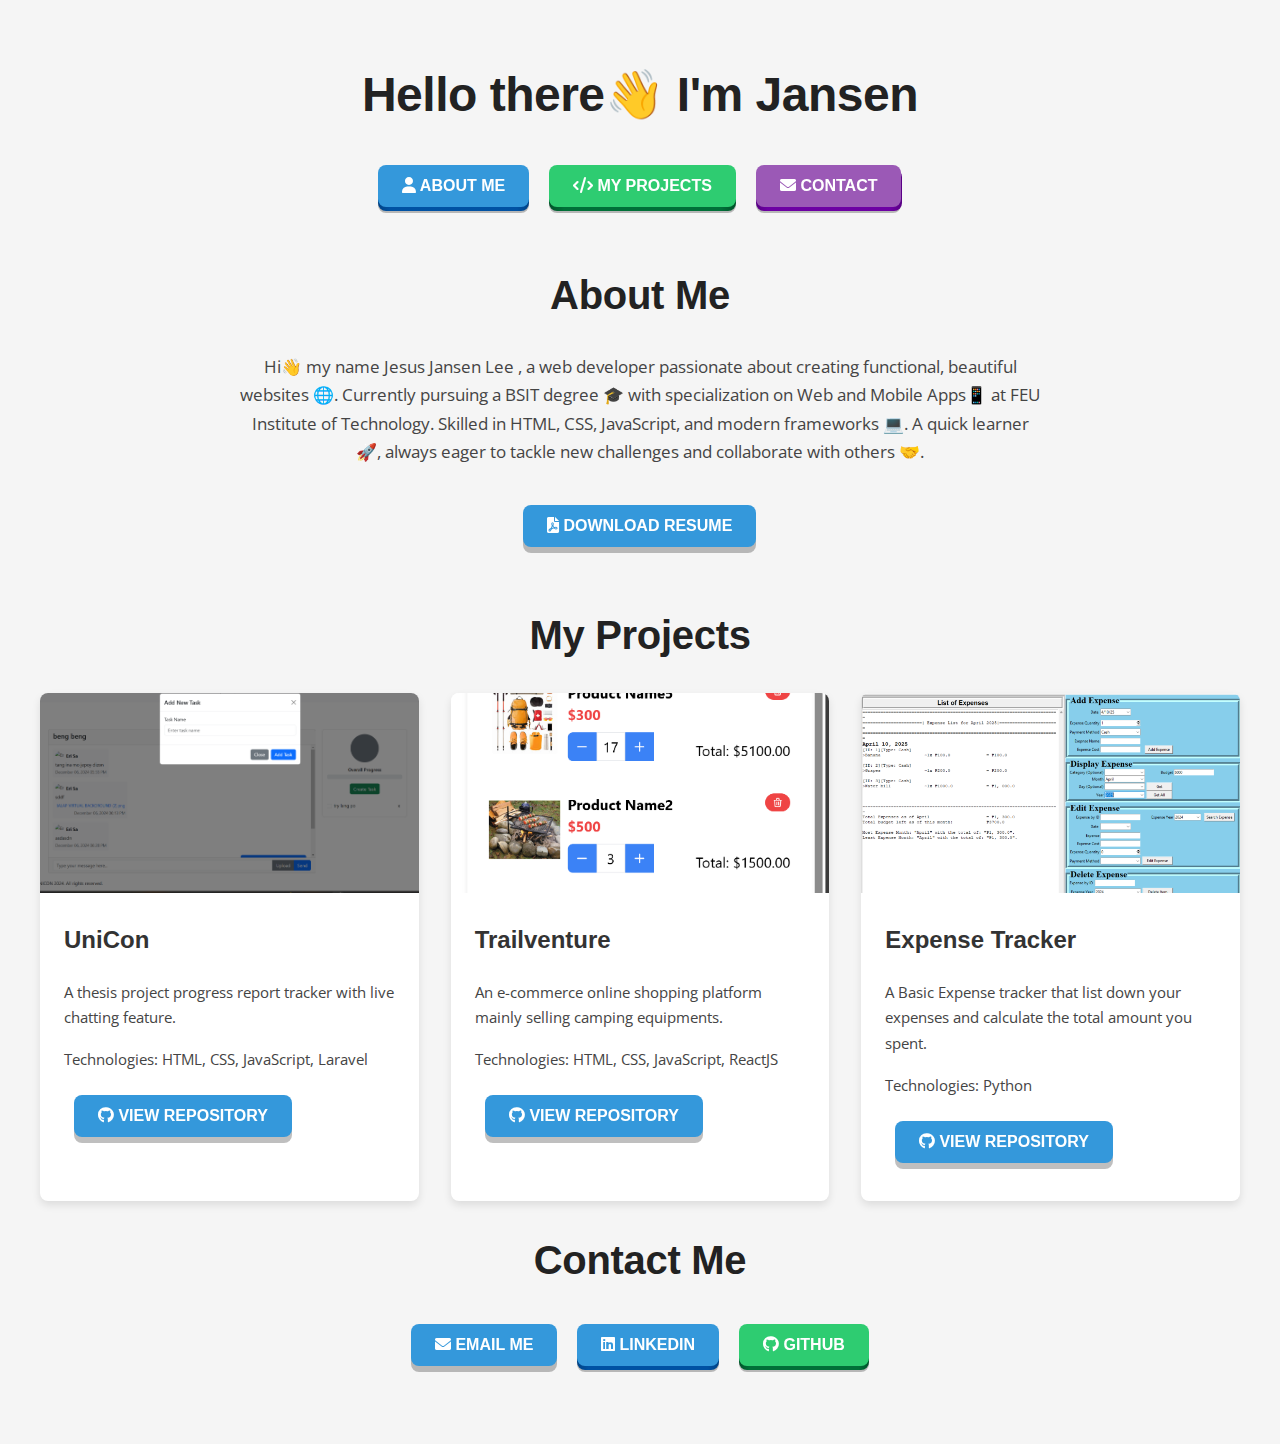
==== index.html @ 3c914141 "Add files via upload" ====
<!DOCTYPE html>
<html lang="en">
<head>
    <meta charset="UTF-8">
    <meta name="viewport" content="width=device-width, initial-scale=1.0">
    <title>My Portfolio</title>
    <link rel="stylesheet" href="style.css">

    <!-- Add Google Fonts for better typography -->
    <link rel="preconnect" href="https://fonts.googleapis.com">
    <link rel="preconnect" href="https://fonts.gstatic.com" crossorigin>
    <link href="https://fonts.googleapis.com/css2?family=Open+Sans:wght@400;600;700&display=swap" rel="stylesheet">

    <!-- Font Awesome for social media icons -->
    <link rel="stylesheet" href="https://cdnjs.cloudflare.com/ajax/libs/font-awesome/6.0.0/css/all.min.css">
</head>
<body>
    <div class="container">
        <header>
            <h1>Hello there👋 I'm Jansen</h1>
            <div class="button-container">
                <button class="bouncy-button primary" onclick="scrollToSection('about')">
                    <span class="shadow"></span>
                    <span class="edge"></span>
                    <span class="front"><i class="fas fa-user"></i> About Me</span>
                </button>
                <button class="bouncy-button secondary" onclick="scrollToSection('projects')">
                    <span class="shadow"></span>
                    <span class="edge"></span>
                    <span class="front"><i class="fas fa-code"></i> My Projects</span>
                </button>
                <button class="bouncy-button tertiary" onclick="scrollToSection('contact')">
                    <span class="shadow"></span>
                    <span class="edge"></span>
                    <span class="front"><i class="fas fa-envelope"></i> Contact</span>
                </button>
            </div>
        </header>

        <section id="about" class="about">
            <h2 class="section-title">About Me</h2>
            <p>
              Hi👋 my name Jesus Jansen Lee , a web developer passionate about creating functional, beautiful websites 🌐. Currently pursuing a BSIT degree 🎓 with specialization on Web and Mobile Apps📱 at FEU Institute of Technology. Skilled in HTML, CSS, JavaScript, and modern frameworks 💻. A quick learner 🚀, always eager to tackle new challenges and collaborate with others 🤝.
            </p>
            <div class="button-container">
                <button class="bouncy-button" onclick="window.open('Resume.pdf', '_blank')">
                    <span class="shadow"></span>
                    <span class="edge"></span>
                    <span class="front"><i class="fas fa-file-pdf"></i> Download Resume</span>
                </button>
            </div>
        </section>

        <section id="projects">
            <h2 class="section-title">My Projects</h2>
            <div class="projects">
                <!-- Project 1 -->
                <div class="project-card">
                    <img src="prjctimg/unicon.png" alt="Project 1" class="project-image">
                    <div class="project-info">
                        <h3 class="project-title">UniCon</h3>
                        <p>A thesis project progress report tracker with live chatting feature.</p>
                        <p>Technologies: HTML, CSS, JavaScript, Laravel</p>
                        <button class="bouncy-button" onclick="window.open('https://github.com/senzj/UniCon', '_blank')">
                            <span class="shadow"></span>
                            <span class="edge"></span>
                            <span class="front"><i class="fab fa-github"></i> View Repository</span>
                        </button>
                    </div>
                </div>

                <!-- Project 2 -->
                <div class="project-card">
                    <img src="prjctimg/trailventure.png" alt="Project 2" class="project-image">
                    <div class="project-info">
                        <h3 class="project-title">Trailventure</h3>
                        <p>An e-commerce online shopping platform mainly selling camping equipments.</p>
                        <p>Technologies: HTML, CSS, JavaScript, ReactJS</p>
                        <button class="bouncy-button" onclick="window.open('https://github.com/senzj/Trailventure', '_blank')">
                            <span class="shadow"></span>
                            <span class="edge"></span>
                            <span class="front"><i class="fab fa-github"></i> View Repository</span>
                        </button>
                    </div>
                </div>

                <!-- Project 3 -->
                <div class="project-card">
                    <img src="prjctimg/expense_tracker.png" alt="Project 3" class="project-image">
                    <div class="project-info">
                        <h3 class="project-title">Expense Tracker</h3>
                        <p>A Basic Expense tracker that list down your expenses and calculate the total amount you spent.</p>
                        <p>Technologies: Python</p>
                        <button class="bouncy-button" onclick="window.open('https://github.com/senzj/Expense-Tracker', '_blank')">
                            <span class="shadow"></span>
                            <span class="edge"></span>
                            <span class="front"><i class="fab fa-github"></i> View Repository</span>
                        </button>
                    </div>
                </div>
            </div>
        </section>

        <section id="contact">
            <h2 class="section-title">Contact Me</h2>
            <div class="button-container">
              
              <!-- <button class="bouncy-button" onclick="window.location.href='https://mail.google.com/mail/?view=cm&fs=1&tf=1&to=janseeeenleeee@gmail.com'" target="_blank"></button> -->

              <button class="bouncy-button" onclick="window.location.href='mailto:janseeeenleeee@gmail.com'">
                  <span class="shadow"></span>
                  <span class="edge"></span>
                  <span class="front"><i class="fas fa-envelope"></i> Email Me</span>
              </button>

              <button class="bouncy-button primary" onclick="window.open('https://linkedin.com/in/jansnlee', '_blank')">
                  <span class="shadow"></span>
                  <span class="edge"></span>
                  <span class="front"><i class="fab fa-linkedin"></i> LinkedIn</span>
              </button>

              <button class="bouncy-button secondary" onclick="window.open('https://github.com/senzj', '_blank')">
                  <span class="shadow"></span>
                  <span class="edge"></span>
                  <span class="front"><i class="fab fa-github"></i> GitHub</span>
              </button>
                
            </div>
        </section>
    </div>

    <script>
        // Smooth scrolling for section navigation
        function scrollToSection(sectionId) {
            const section = document.getElementById(sectionId);
            if (section) {
                window.scrollTo({
                    top: section.offsetTop - 20,
                    behavior: 'smooth'
                });
            }
        }
    </script>
</body>
</html>
---- style.css ----
/* Typography updates for better readability */

/* Update base font */
body {
    font-family: 'Open Sans', sans-serif;
    line-height: 1.6;
    margin: 0;
    padding: 0;
    background-color: #f5f5f5;
    color: #333;
}

/* Paragraph styling */
p {
    font-family: 'Open Sans', sans-serif;
    font-size: 1.05rem;
    line-height: 1.7;
    color: #444;
    margin-bottom: 1.2rem;
    max-width: 800px;
    margin-left: auto;
    margin-right: auto;
    font-weight: 400;
}

.container {
    max-width: 1200px;
    margin: 0 auto;
    padding: 2rem;
}

header {
    text-align: center;
    margin-bottom: 3rem;
}

/* All headings styling */
h1, h2, h3, h4, h5, h6 {
    font-family: 'Segoe UI', Tahoma, Geneva, Verdana, sans-serif;
    font-weight: 600;
    color: #222;
    line-height: 1.3;
}

/* Main heading */
h1 {
    font-size: 3rem;
    margin-bottom: 0.5rem;
    letter-spacing: -0.5px;
}

.about {
    text-align: center;
    margin-bottom: 3rem;
}

/* Section titles */
.section-title {
    font-size: 2.5rem;
    text-align: center;
    margin-bottom: 2rem;
    letter-spacing: -0.3px;
}

.projects {
    display: grid;
    grid-template-columns: repeat(auto-fill, minmax(300px, 1fr));
    gap: 2rem;
}

.project-card {
    background-color: white;
    border-radius: 8px;
    overflow: hidden;
    box-shadow: 0 4px 8px rgba(0, 0, 0, 0.1);
    transition: transform 0.3s;
}

.project-card:hover {
    transform: translateY(-10px);
}

.project-image {
    width: 100%;
    height: 200px;
    object-fit: cover;
}

.project-info {
    padding: 1.5rem;
}

/* Project info text */
.project-info p {
    font-size: 0.95rem;
    margin-bottom: 1rem;
    max-width: 100%;
}

/* Project titles */
.project-title {
    font-size: 1.5rem;
    margin-top: 0;
    color: #333;
}

/* Replace your existing bouncy button and animation styles with these updated versions */

/* Multiple floating animations with different timing */
@keyframes float1 {
  0% { transform: translateY(0px); }
  50% { transform: translateY(-3px); }
  100% { transform: translateY(0px); }
}

@keyframes float2 {
  0% { transform: translateY(-1px); }
  60% { transform: translateY(2px); }
  100% { transform: translateY(-1px); }
}

@keyframes float3 {
  0% { transform: translateY(1px); }
  45% { transform: translateY(-2px); }
  100% { transform: translateY(1px); }
}

/* Updated bouncy button styles with push effect structure */
.bouncy-button {
    position: relative;
    border: none;
    background: transparent;
    padding: 0;
    cursor: pointer;
    outline-offset: 4px;
    transition: filter 250ms;
    margin: 10px;
    font-weight: bold;
    text-transform: uppercase;
}

/* Apply different animations to buttons based on their position */
.button-container .bouncy-button:nth-child(1) {
    animation: float1 3.5s ease-in-out infinite;
}

.button-container .bouncy-button:nth-child(2) {
    animation: float2 4.2s ease-in-out infinite;
}

.button-container .bouncy-button:nth-child(3) {
    animation: float3 3.8s ease-in-out infinite;
}

/* For buttons outside of button-container, EXCEPT those in project cards */
.bouncy-button:not(.button-container .bouncy-button):not(.project-info .bouncy-button) {
    animation: float2 4s ease-in-out infinite;
}

/* Prevent project card buttons from floating */
.project-info .bouncy-button {
    animation: none;
}

.bouncy-button:hover {
    animation: none !important;
    filter: brightness(110%);
    /* Ensure button stabilizes on hover */
    transform: translateY(0);
}

.bouncy-button .shadow {
    position: absolute;
    top: 0;
    left: 0;
    width: 100%;
    height: 100%;
    border-radius: 8px;
    background: hsl(0deg 0% 0% / 0.25);
    will-change: transform;
    transform: translateY(2px);
    transition: transform 600ms cubic-bezier(0.3, 0.7, 0.4, 1);
}

.bouncy-button .edge {
    position: absolute;
    top: 0;
    left: 0;
    width: 100%;
    height: 100%;
    border-radius: 8px;
    /* Fix gradients to scale properly with button */
    background-size: 100% 100%;
}

.bouncy-button .front {
    display: block;
    position: relative;
    padding: 12px 24px;
    border-radius: 8px;
    font-size: 16px;
    color: white;
    background: #3498db;
    will-change: transform;
    transform: translateY(-4px);
    transition: transform 250ms cubic-bezier(0.3, 0.7, 0.4, 1);
}

/* Push effect on hover */
.bouncy-button:hover .front {
    transform: translateY(-6px);
    transition: transform 250ms cubic-bezier(0.3, 0.7, 0.4, 1.5);
}

.bouncy-button:active .front {
    transform: translateY(-2px);
    transition: transform 34ms;
}

.bouncy-button:hover .shadow {
    transform: translateY(4px);
    transition: transform 250ms cubic-bezier(0.3, 0.7, 0.4, 1.5);
}

.bouncy-button:active .shadow {
    transform: translateY(1px);
    transition: transform 34ms;
}

/* Define color schemes for primary, secondary and tertiary buttons */
.bouncy-button.primary .edge {
    background: linear-gradient(
        to left,
        hsl(210deg 100% 26%) 0%,
        hsl(210deg 100% 32%) 8%,
        hsl(210deg 100% 32%) 92%,
        hsl(210deg 100% 26%) 100%
    );
    background-size: 100% 100%;
}

.bouncy-button.primary .front {
    background: #3498db;
}

.bouncy-button.secondary .edge {
    background: linear-gradient(
        to left,
        hsl(150deg 100% 16%) 0%,
        hsl(150deg 100% 22%) 8%,
        hsl(150deg 100% 22%) 92%,
        hsl(150deg 100% 16%) 100%
    );
    background-size: 100% 100%;
}

.bouncy-button.secondary .front {
    background: #2ecc71;
}

.bouncy-button.tertiary .edge {
    background: linear-gradient(
        to left,
        hsl(280deg 100% 26%) 0%,
        hsl(280deg 100% 32%) 8%,
        hsl(280deg 100% 32%) 92%,
        hsl(280deg 100% 26%) 100%
    );
    background-size: 100% 100%;
}

.bouncy-button.tertiary .front {
    background: #9b59b6;
}

.button-container {
    display: flex;
    justify-content: center;
    flex-wrap: wrap;
    margin: 2rem 0;
}

/* Responsive typography */
@media (max-width: 768px) {
    .projects {
        grid-template-columns: repeat(auto-fill, minmax(250px, 1fr));
    }
    
    h1 {
        font-size: 2.5rem;
    }
    
    .section-title {
        font-size: 2rem;
    }
}

@media (max-width: 480px) {
    .bouncy-button {
        padding: 10px 20px;
        font-size: 14px;
    }
    
    h1 {
        font-size: 2rem;
    }
    
    .section-title {
        font-size: 1.8rem;
    }
    
    p {
        font-size: 1rem;
    }
}
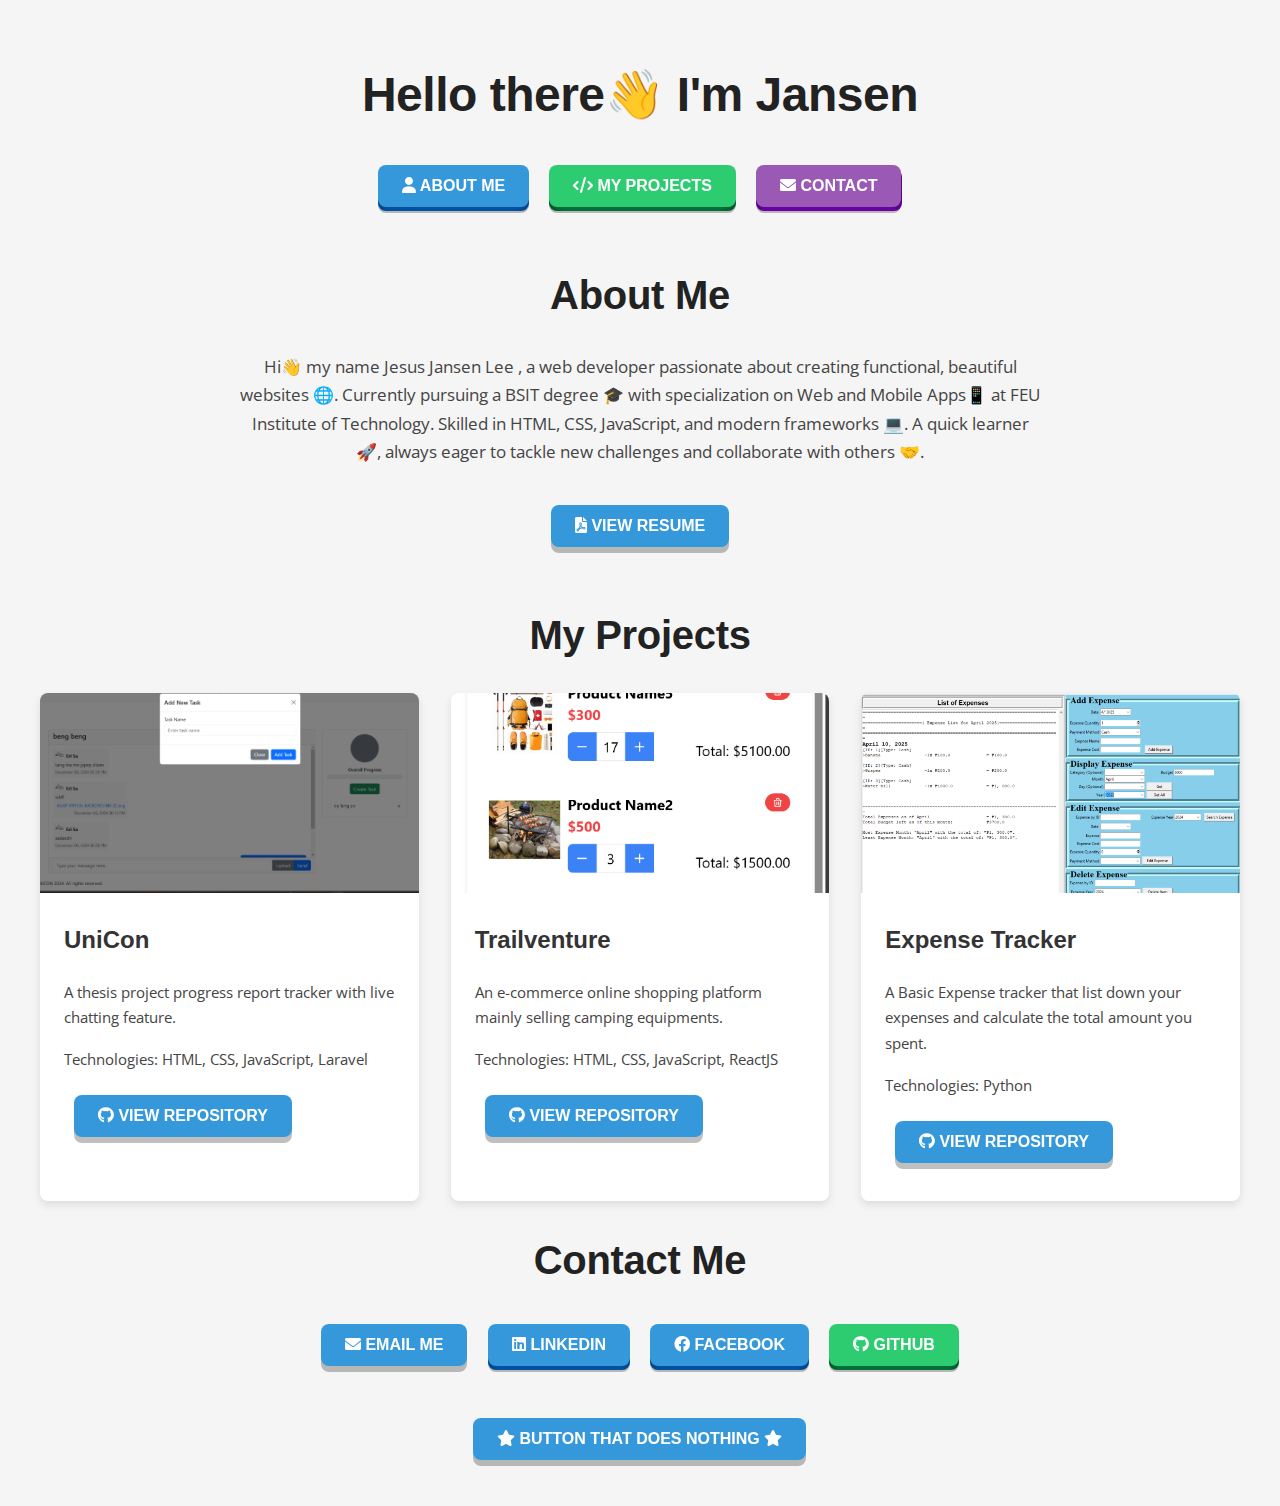
==== commit dbad5887: "fix: - added facebook on socials - make the buttons dynamically assign to random floating effect - a" ====
--- a/index.html
+++ b/index.html
@@ -46,7 +46,7 @@
                 <button class="bouncy-button" onclick="window.open('Resume.pdf', '_blank')">
                     <span class="shadow"></span>
                     <span class="edge"></span>
-                    <span class="front"><i class="fas fa-file-pdf"></i> Download Resume</span>
+                    <span class="front"><i class="fas fa-file-pdf"></i> View Resume</span>
                 </button>
             </div>
         </section>
@@ -119,18 +119,34 @@
                   <span class="front"><i class="fab fa-linkedin"></i> LinkedIn</span>
               </button>
 
+              <button class="bouncy-button primary" onclick="window.open('https://www.facebook.com/seeeeeeenz', '_blank')">
+                <span class="shadow"></span>
+                <span class="edge"></span>
+                <span class="front"><i class="fab fa-facebook"></i> Facebook</span>
+              </button>
+
               <button class="bouncy-button secondary" onclick="window.open('https://github.com/senzj', '_blank')">
                   <span class="shadow"></span>
                   <span class="edge"></span>
                   <span class="front"><i class="fab fa-github"></i> GitHub</span>
               </button>
-                
+              
             </div>
+        </section>
+
+        <section>
+            <center>
+                <button class="bouncy-button">
+                    <span class="shadow"></span>
+                    <span class="edge"></span>
+                    <span class="front spam-button"><i class="fa-solid fa-star"></i> Button that does nothing <i class="fa-solid fa-star"></i></span>
+                </button>
+            </center>
         </section>
     </div>
 
     <script>
-        // Smooth scrolling for section navigation
+        // scrolling for section navigation
         function scrollToSection(sectionId) {
             const section = document.getElementById(sectionId);
             if (section) {
@@ -140,6 +156,29 @@
                 });
             }
         }
+
+        // randomly assign floating animations on different buttons
+        const buttons = document.querySelectorAll('.button-container .bouncy-button');
+        const animations = ['float1', 'float2', 'float3', 'float4'];
+
+        buttons.forEach(button => {
+            // random animation
+            const randomAnimation = animations[Math.floor(Math.random() * animations.length)];
+            // Assign the animation as an inline style
+            button.style.animation = `${randomAnimation} 3s ease-in-out infinite`;
+            // console.log(`Assigned ${randomAnimation} to ${button.innerText}`);
+        });
+
+        // spam button that changes color
+        const spamButton = document.querySelector('.spam-button');
+        let colors = ['#FF5733', '#33FF57', '#3357FF', '#FF33A1', '#A133FF', '#FF33D4'];
+        let currentColorIndex = 0;
+        spamButton.addEventListener('click', () => {
+            currentColorIndex = (currentColorIndex + 1) % colors.length;
+            spamButton.style.backgroundColor = colors[currentColorIndex];
+            spamButton.style.color = '#fff'; // Change text color to white
+        });
+
     </script>
 </body>
 </html>--- a/style.css
+++ b/style.css
@@ -109,21 +109,33 @@
 /* Multiple floating animations with different timing */
 @keyframes float1 {
   0% { transform: translateY(0px); }
-  50% { transform: translateY(-3px); }
+  50% { transform: translateY(1px); }
   100% { transform: translateY(0px); }
 }
 
 @keyframes float2 {
   0% { transform: translateY(-1px); }
-  60% { transform: translateY(2px); }
+  60% { transform: translateY(-2px); }
   100% { transform: translateY(-1px); }
 }
 
 @keyframes float3 {
   0% { transform: translateY(1px); }
-  45% { transform: translateY(-2px); }
+  45% { transform: translateY(-3px); }
   100% { transform: translateY(1px); }
 }
+
+@keyframes float4 {
+    0% { transform: translateY(1px); }
+    45% { transform: translateY(-2px); }
+    100% { transform: translateY(1px); }
+  }
+
+@keyframes float5 {
+    0% { transform: translateY(1px); }
+    45% { transform: translateY(3px); }
+    100% { transform: translateY(1px); }
+  }
 
 /* Updated bouncy button styles with push effect structure */
 .bouncy-button {
@@ -139,19 +151,6 @@
     text-transform: uppercase;
 }
 
-/* Apply different animations to buttons based on their position */
-.button-container .bouncy-button:nth-child(1) {
-    animation: float1 3.5s ease-in-out infinite;
-}
-
-.button-container .bouncy-button:nth-child(2) {
-    animation: float2 4.2s ease-in-out infinite;
-}
-
-.button-container .bouncy-button:nth-child(3) {
-    animation: float3 3.8s ease-in-out infinite;
-}
-
 /* For buttons outside of button-container, EXCEPT those in project cards */
 .bouncy-button:not(.button-container .bouncy-button):not(.project-info .bouncy-button) {
     animation: float2 4s ease-in-out infinite;
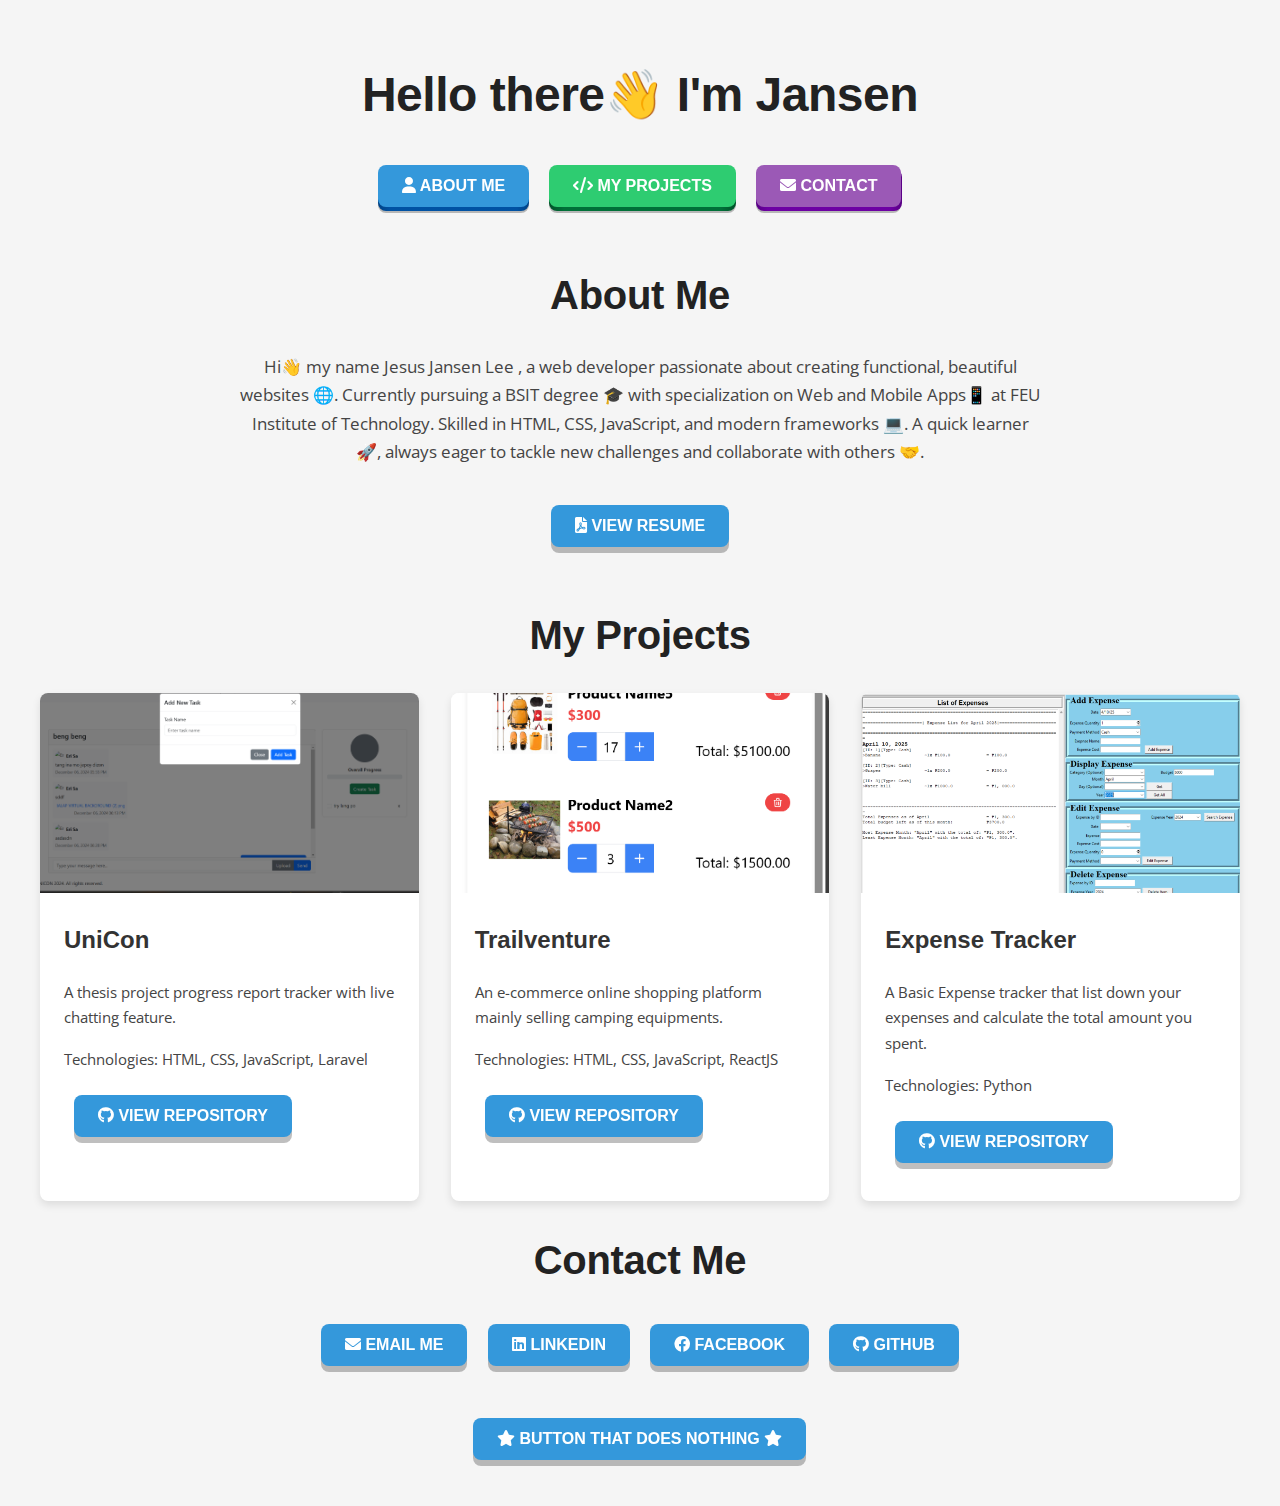
==== commit 6f3c5fb7: "fix: - added button shadows on socials buttons" ====
--- a/index.html
+++ b/index.html
@@ -113,19 +113,19 @@
                   <span class="front"><i class="fas fa-envelope"></i> Email Me</span>
               </button>
 
-              <button class="bouncy-button primary" onclick="window.open('https://linkedin.com/in/jansnlee', '_blank')">
+              <button class="bouncy-button" onclick="window.open('https://linkedin.com/in/jansnlee', '_blank')">
                   <span class="shadow"></span>
                   <span class="edge"></span>
                   <span class="front"><i class="fab fa-linkedin"></i> LinkedIn</span>
               </button>
 
-              <button class="bouncy-button primary" onclick="window.open('https://www.facebook.com/seeeeeeenz', '_blank')">
+              <button class="bouncy-button" onclick="window.open('https://www.facebook.com/seeeeeeenz', '_blank')">
                 <span class="shadow"></span>
                 <span class="edge"></span>
                 <span class="front"><i class="fab fa-facebook"></i> Facebook</span>
               </button>
 
-              <button class="bouncy-button secondary" onclick="window.open('https://github.com/senzj', '_blank')">
+              <button class="bouncy-button" onclick="window.open('https://github.com/senzj', '_blank')">
                   <span class="shadow"></span>
                   <span class="edge"></span>
                   <span class="front"><i class="fab fa-github"></i> GitHub</span>
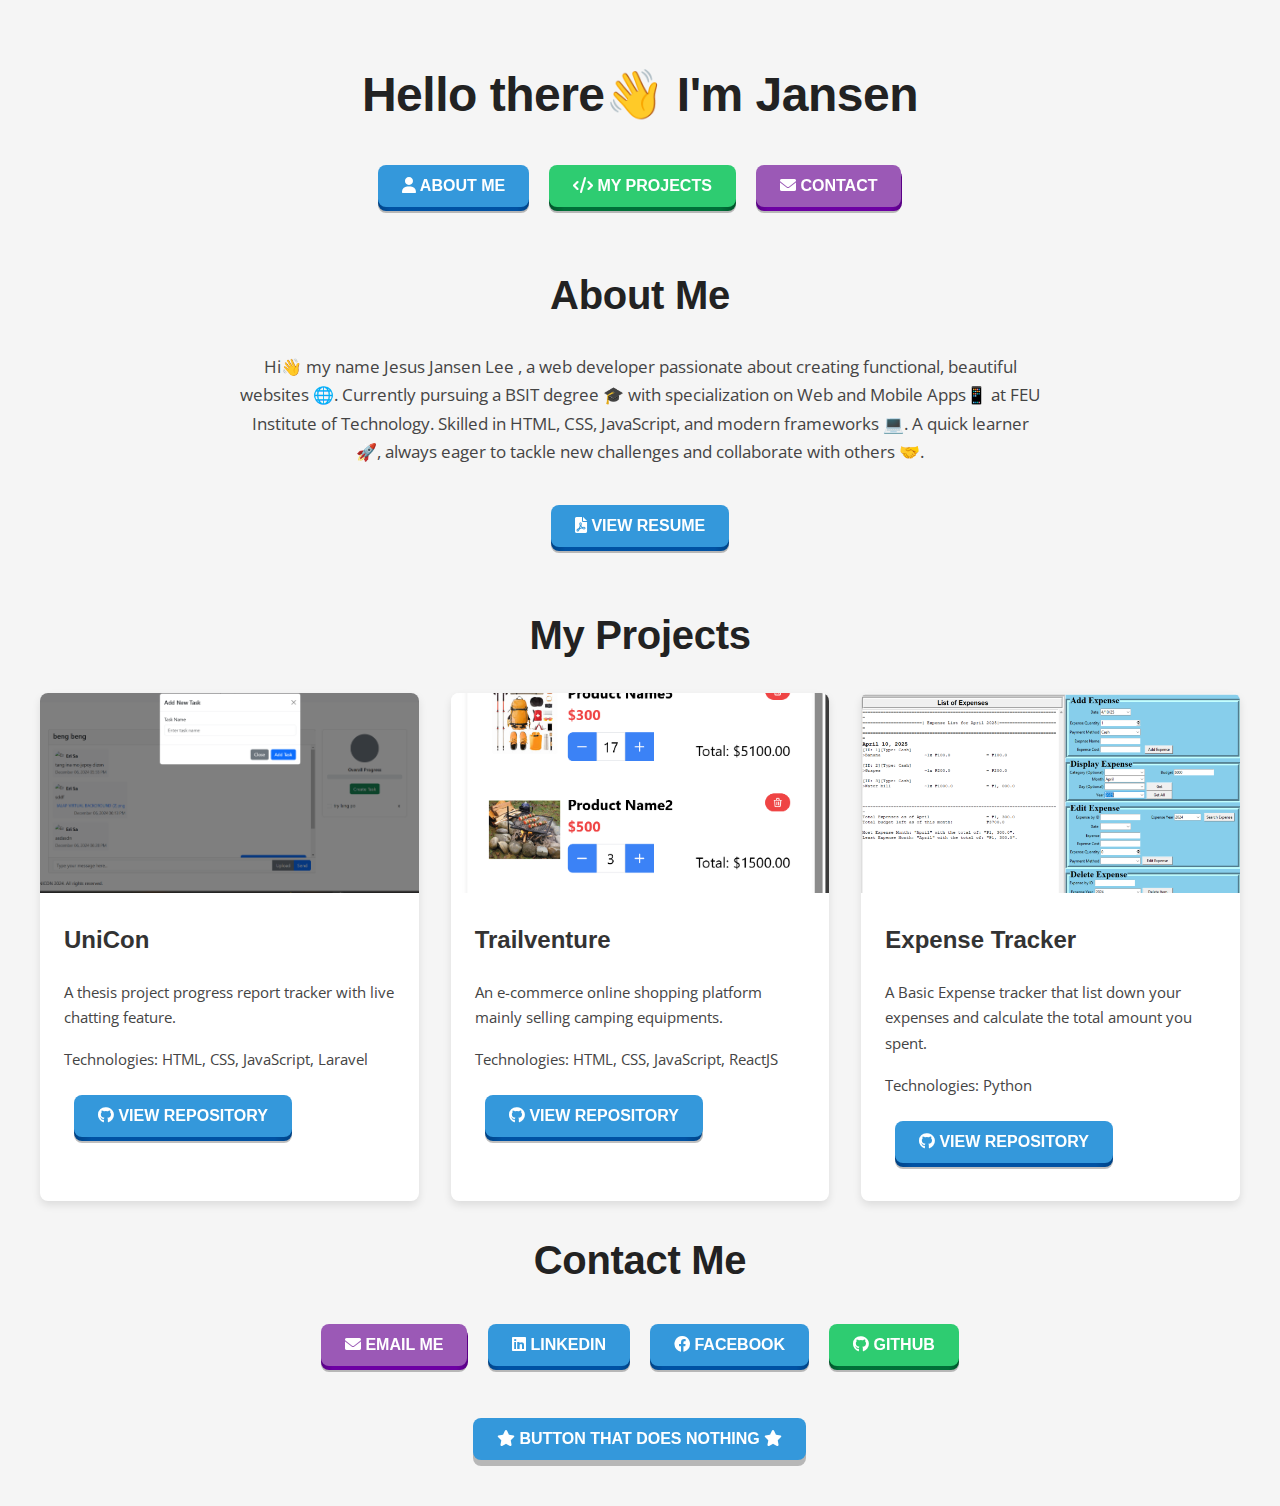
==== commit 0fda0371: "fix: -removes shadows" ====
--- a/index.html
+++ b/index.html
@@ -43,7 +43,7 @@
               Hi👋 my name Jesus Jansen Lee , a web developer passionate about creating functional, beautiful websites 🌐. Currently pursuing a BSIT degree 🎓 with specialization on Web and Mobile Apps📱 at FEU Institute of Technology. Skilled in HTML, CSS, JavaScript, and modern frameworks 💻. A quick learner 🚀, always eager to tackle new challenges and collaborate with others 🤝.
             </p>
             <div class="button-container">
-                <button class="bouncy-button" onclick="window.open('Resume.pdf', '_blank')">
+                <button class="bouncy-button primary" onclick="window.open('Resume.pdf', '_blank')">
                     <span class="shadow"></span>
                     <span class="edge"></span>
                     <span class="front"><i class="fas fa-file-pdf"></i> View Resume</span>
@@ -61,7 +61,7 @@
                         <h3 class="project-title">UniCon</h3>
                         <p>A thesis project progress report tracker with live chatting feature.</p>
                         <p>Technologies: HTML, CSS, JavaScript, Laravel</p>
-                        <button class="bouncy-button" onclick="window.open('https://github.com/senzj/UniCon', '_blank')">
+                        <button class="bouncy-button primary" onclick="window.open('https://github.com/senzj/UniCon', '_blank')">
                             <span class="shadow"></span>
                             <span class="edge"></span>
                             <span class="front"><i class="fab fa-github"></i> View Repository</span>
@@ -76,7 +76,7 @@
                         <h3 class="project-title">Trailventure</h3>
                         <p>An e-commerce online shopping platform mainly selling camping equipments.</p>
                         <p>Technologies: HTML, CSS, JavaScript, ReactJS</p>
-                        <button class="bouncy-button" onclick="window.open('https://github.com/senzj/Trailventure', '_blank')">
+                        <button class="bouncy-button primary" onclick="window.open('https://github.com/senzj/Trailventure', '_blank')">
                             <span class="shadow"></span>
                             <span class="edge"></span>
                             <span class="front"><i class="fab fa-github"></i> View Repository</span>
@@ -91,7 +91,7 @@
                         <h3 class="project-title">Expense Tracker</h3>
                         <p>A Basic Expense tracker that list down your expenses and calculate the total amount you spent.</p>
                         <p>Technologies: Python</p>
-                        <button class="bouncy-button" onclick="window.open('https://github.com/senzj/Expense-Tracker', '_blank')">
+                        <button class="bouncy-button primary" onclick="window.open('https://github.com/senzj/Expense-Tracker', '_blank')">
                             <span class="shadow"></span>
                             <span class="edge"></span>
                             <span class="front"><i class="fab fa-github"></i> View Repository</span>
@@ -107,25 +107,25 @@
               
               <!-- <button class="bouncy-button" onclick="window.location.href='https://mail.google.com/mail/?view=cm&fs=1&tf=1&to=janseeeenleeee@gmail.com'" target="_blank"></button> -->
 
-              <button class="bouncy-button" onclick="window.location.href='mailto:janseeeenleeee@gmail.com'">
+              <button class="bouncy-button tertiary" onclick="window.location.href='mailto:janseeeenleeee@gmail.com'">
                   <span class="shadow"></span>
                   <span class="edge"></span>
                   <span class="front"><i class="fas fa-envelope"></i> Email Me</span>
               </button>
 
-              <button class="bouncy-button" onclick="window.open('https://linkedin.com/in/jansnlee', '_blank')">
+              <button class="bouncy-button primary" onclick="window.open('https://linkedin.com/in/jansnlee', '_blank')">
                   <span class="shadow"></span>
                   <span class="edge"></span>
                   <span class="front"><i class="fab fa-linkedin"></i> LinkedIn</span>
               </button>
 
-              <button class="bouncy-button" onclick="window.open('https://www.facebook.com/seeeeeeenz', '_blank')">
+              <button class="bouncy-button primary" onclick="window.open('https://www.facebook.com/seeeeeeenz', '_blank')">
                 <span class="shadow"></span>
                 <span class="edge"></span>
                 <span class="front"><i class="fab fa-facebook"></i> Facebook</span>
               </button>
 
-              <button class="bouncy-button" onclick="window.open('https://github.com/senzj', '_blank')">
+              <button class="bouncy-button secondary" onclick="window.open('https://github.com/senzj', '_blank')">
                   <span class="shadow"></span>
                   <span class="edge"></span>
                   <span class="front"><i class="fab fa-github"></i> GitHub</span>
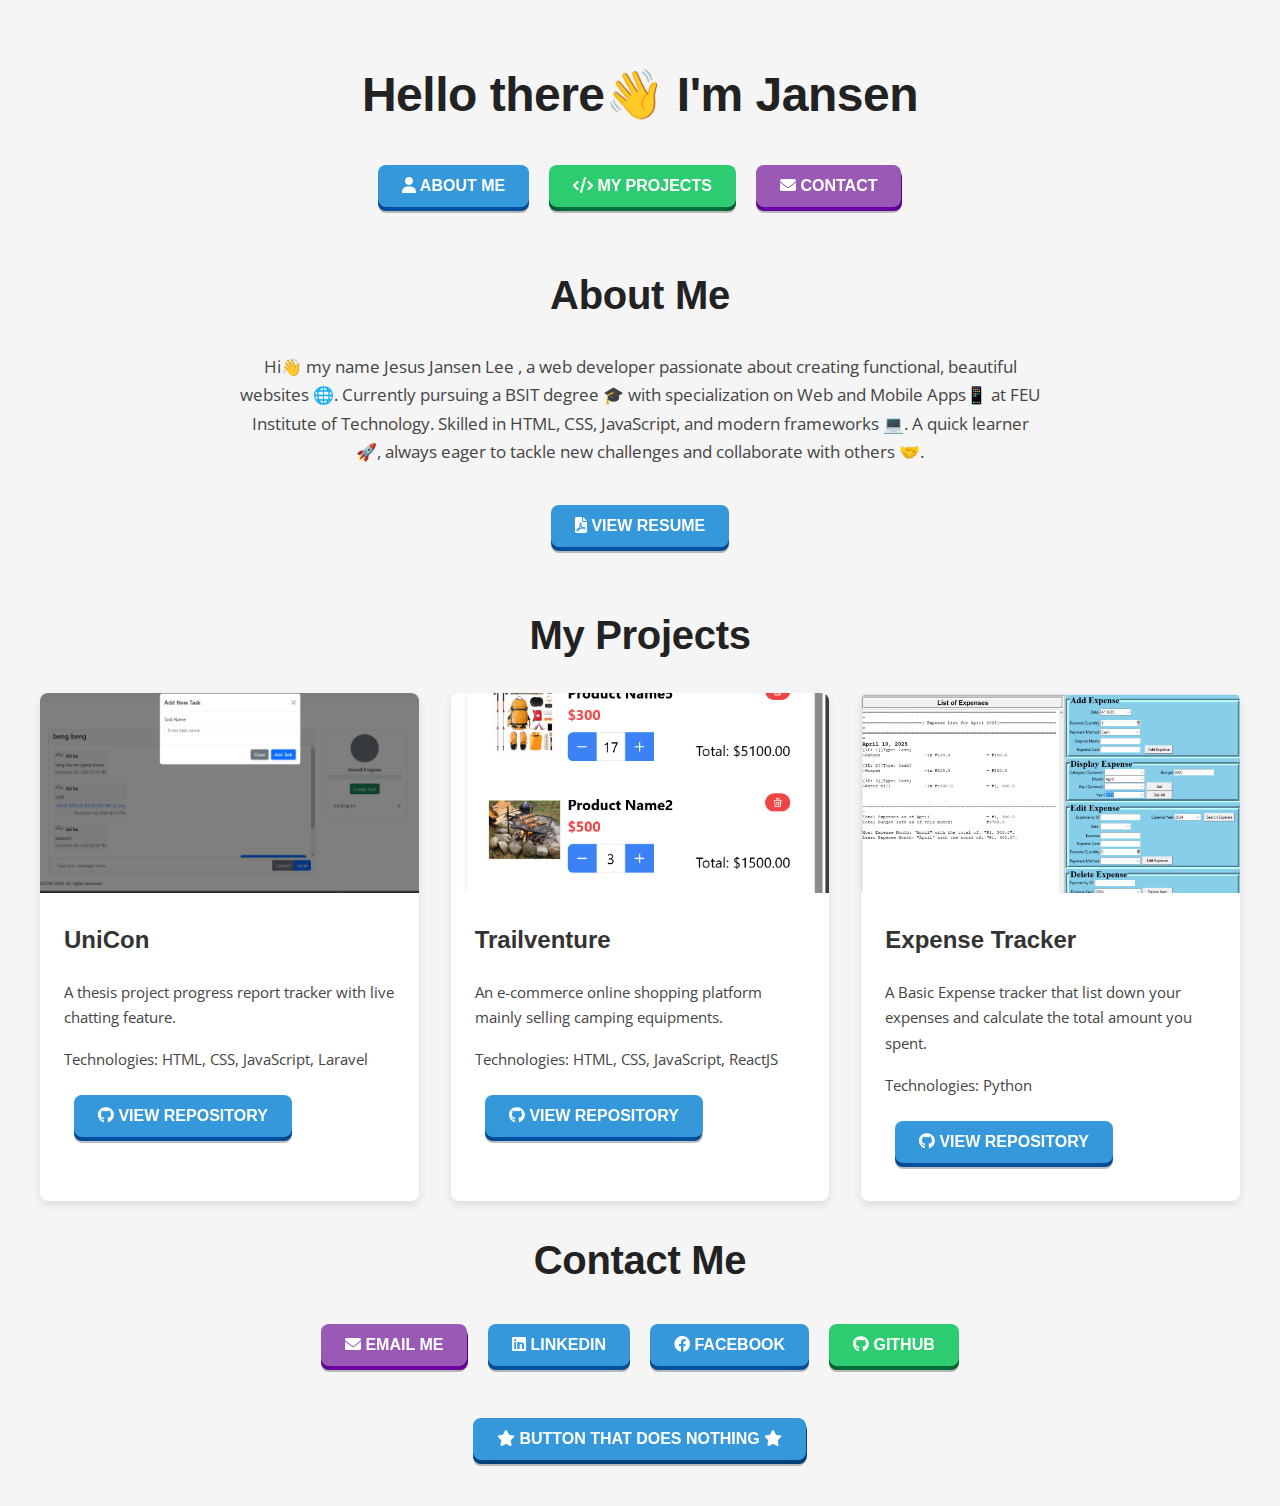
==== commit ec0477d8: "fix: -floating animation -remove shadow for button" ====
--- a/index.html
+++ b/index.html
@@ -136,13 +136,14 @@
 
         <section>
             <center>
-                <button class="bouncy-button">
-                    <span class="shadow"></span>
-                    <span class="edge"></span>
+                <button class="bouncy-button spam-button">
+                    <span class="shadow"></span>
+                    <span class="edge spam-button"></span>
                     <span class="front spam-button"><i class="fa-solid fa-star"></i> Button that does nothing <i class="fa-solid fa-star"></i></span>
                 </button>
             </center>
         </section>
+        
     </div>
 
     <script>
@@ -159,24 +160,39 @@
 
         // randomly assign floating animations on different buttons
         const buttons = document.querySelectorAll('.button-container .bouncy-button');
-        const animations = ['float1', 'float2', 'float3', 'float4'];
+        const animations = ['float1', 'float2', 'float3', 'float4', 'float5', 'float6'];
 
         buttons.forEach(button => {
             // random animation
             const randomAnimation = animations[Math.floor(Math.random() * animations.length)];
             // Assign the animation as an inline style
             button.style.animation = `${randomAnimation} 3s ease-in-out infinite`;
-            // console.log(`Assigned ${randomAnimation} to ${button.innerText}`);
+            console.log(`Assigned ${randomAnimation} to ${button.innerText}`);
         });
 
         // spam button that changes color
         const spamButton = document.querySelector('.spam-button');
-        let colors = ['#FF5733', '#33FF57', '#3357FF', '#FF33A1', '#A133FF', '#FF33D4'];
+        const spamEdge = document.querySelector('.edge.spam-button');
+        const spamFront = document.querySelector('.front.spam-button');
+
+        let colors = ['#3498db', '#FF5733', '#33FF57', '#3357FF', '#FF33A1', '#A133FF', '#FF33D4']; // Lighter variants for front
+        let edgeColors = ['#00437A', '#DD4522', '#22DD46', '#2246DD', '#DD2290', '#9022DD', '#DD22C3']; // Darker variants for edges
+
         let currentColorIndex = 0;
         spamButton.addEventListener('click', () => {
             currentColorIndex = (currentColorIndex + 1) % colors.length;
-            spamButton.style.backgroundColor = colors[currentColorIndex];
-            spamButton.style.color = '#fff'; // Change text color to white
+            spamFront.style.backgroundColor = colors[currentColorIndex];
+            spamEdge.style.backgroundColor = edgeColors[currentColorIndex];
+            spamFront.style.color = '#fff';
+            console.log(`Spam button color changed to ${colors[currentColorIndex]}`);
+        });
+
+        // Initialize the spam button colors on page load
+        window.addEventListener('DOMContentLoaded', () => {
+            // Set initial colors for the spam button
+            spamFront.style.backgroundColor = colors[0]; // Using the first color in your array
+            spamEdge.style.backgroundColor = edgeColors[0]; // Using the first edge color
+            spamFront.style.color = '#fff';
         });
 
     </script>
--- a/style.css
+++ b/style.css
@@ -109,13 +109,13 @@
 /* Multiple floating animations with different timing */
 @keyframes float1 {
   0% { transform: translateY(0px); }
-  50% { transform: translateY(1px); }
+  50% { transform: translateY(-2px); }
   100% { transform: translateY(0px); }
 }
 
 @keyframes float2 {
   0% { transform: translateY(-1px); }
-  60% { transform: translateY(-2px); }
+  60% { transform: translateY(2px); }
   100% { transform: translateY(-1px); }
 }
 
@@ -127,13 +127,19 @@
 
 @keyframes float4 {
     0% { transform: translateY(1px); }
-    45% { transform: translateY(-2px); }
+    45% { transform: translateY(3px); }
     100% { transform: translateY(1px); }
   }
 
 @keyframes float5 {
     0% { transform: translateY(1px); }
-    45% { transform: translateY(3px); }
+    45% { transform: translateY(4px); }
+    100% { transform: translateY(1px); }
+  }
+
+  @keyframes float6 {
+    0% { transform: translateY(1px); }
+    45% { transform: translateY(-4px); }
     100% { transform: translateY(1px); }
   }
 
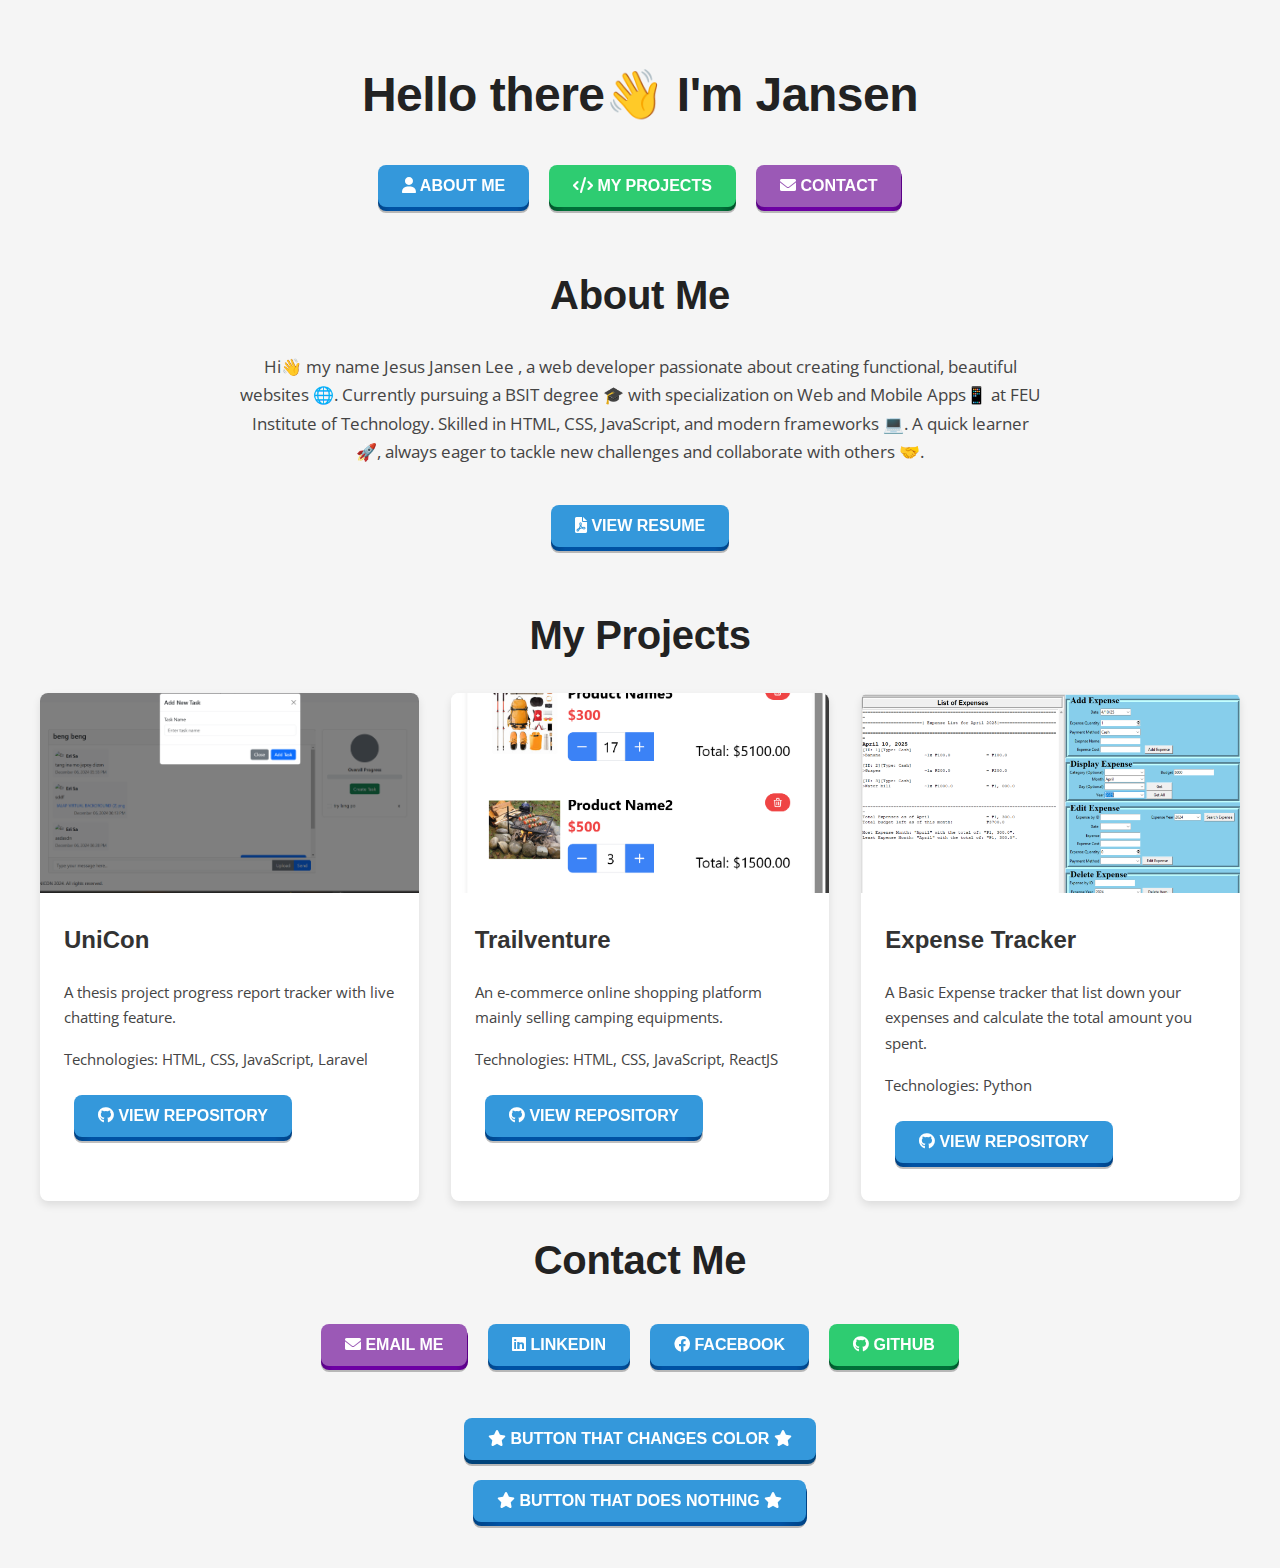
==== commit a175c2aa: "feat: -added new button "button that changes color"" ====
--- a/index.html
+++ b/index.html
@@ -139,7 +139,15 @@
                 <button class="bouncy-button spam-button">
                     <span class="shadow"></span>
                     <span class="edge spam-button"></span>
-                    <span class="front spam-button"><i class="fa-solid fa-star"></i> Button that does nothing <i class="fa-solid fa-star"></i></span>
+                    <span class="front spam-button"><i class="fa-solid fa-star"></i> Button that changes color <i class="fa-solid fa-star"></i></span>
+                </button>
+            </center>
+
+            <center>
+                <button class="bouncy-button primary">
+                    <span class="shadow"></span>
+                    <span class="edge"></span>
+                    <span class="front"><i class="fa-solid fa-star"></i> Button that does nothing <i class="fa-solid fa-star"></i></span>
                 </button>
             </center>
         </section>
